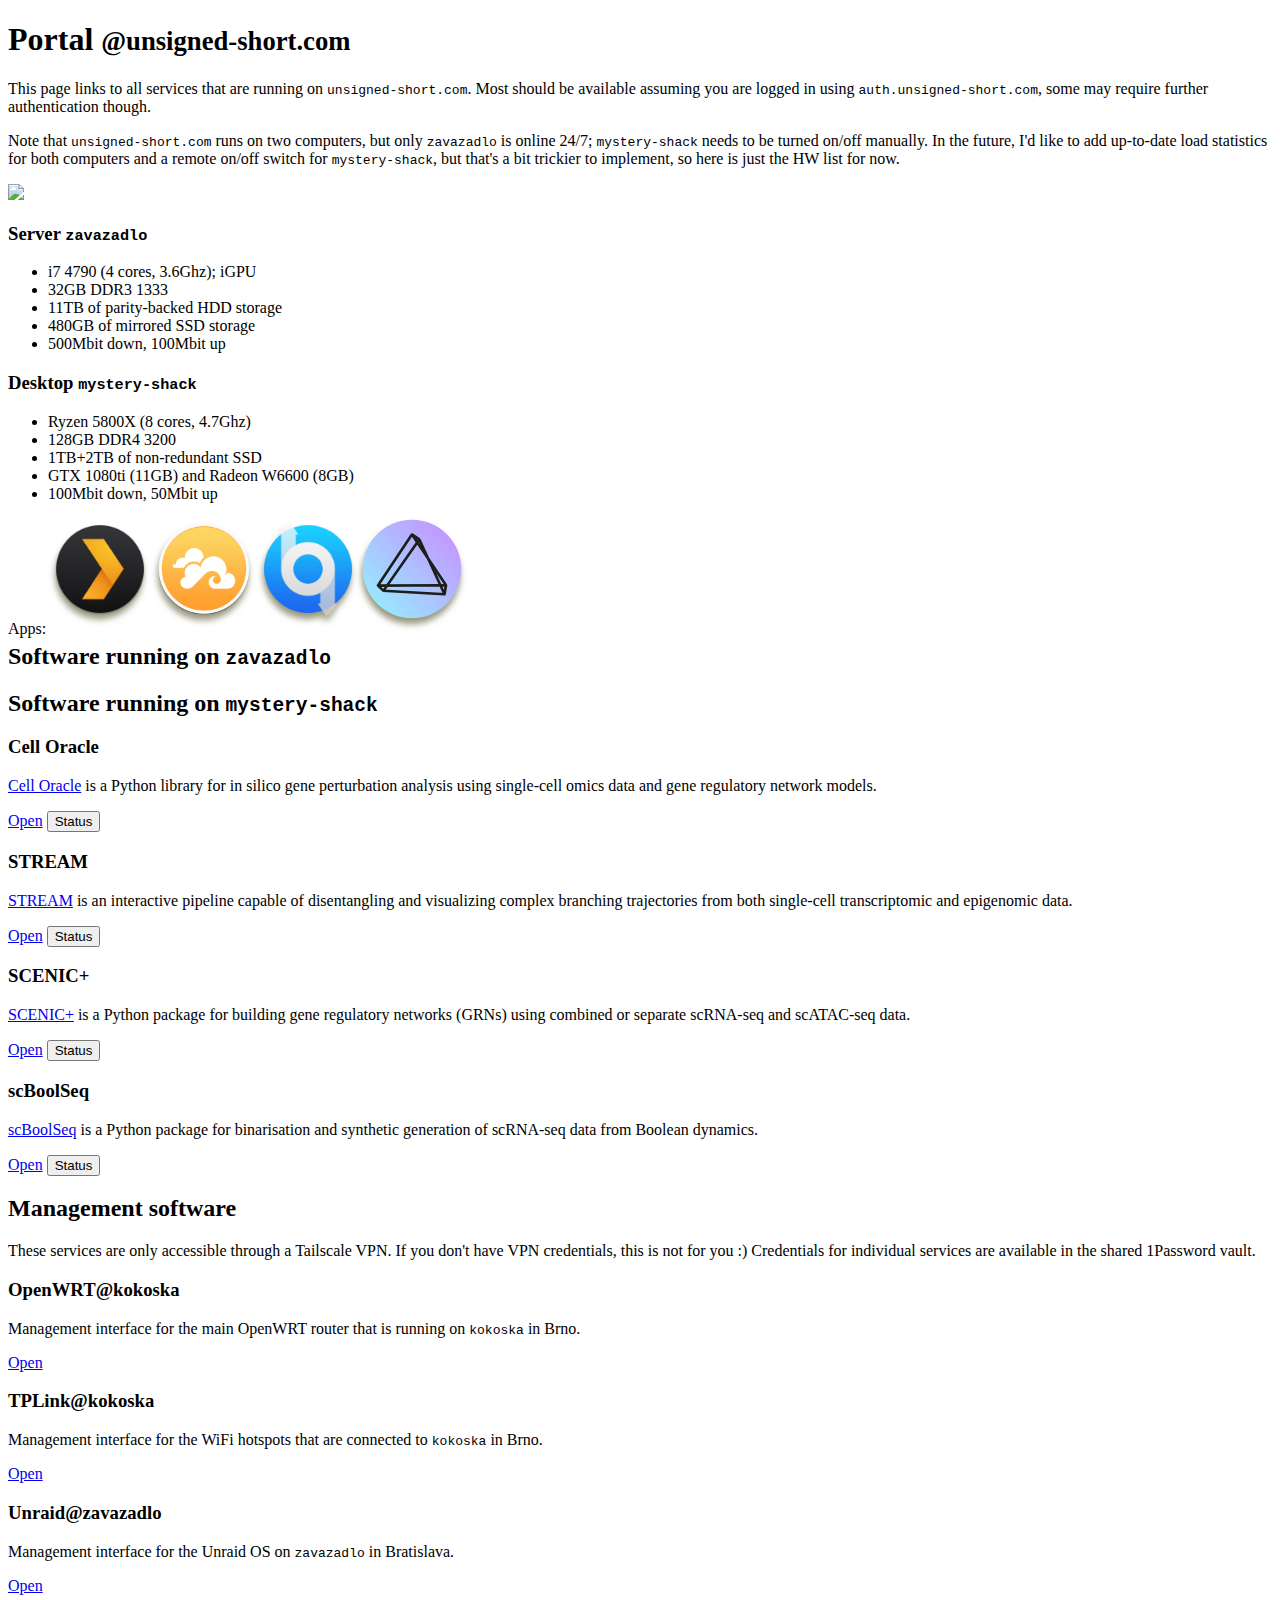
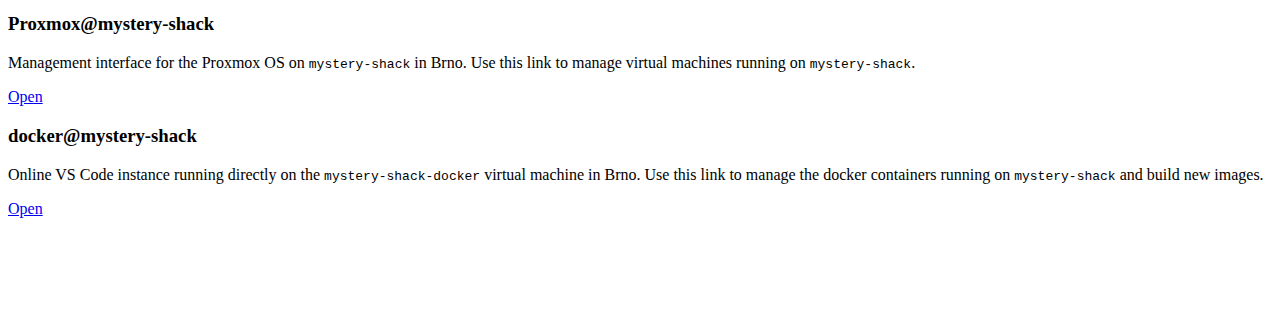
==== docker/infra/zavazadlo-portal/www/index.html @ 85c7ce4f "Add `photoprism` to portal homepage." ====
<!DOCTYPE html>
<html>
<head>
    <link rel="stylesheet" type="text/css" href="/css/uikit.min.css">
    <meta charset="utf-8">
    <meta name="viewport" content="width=device-width, initial-scale=1">    
    <script type="text/javascript" src="/js/uikit.min.js"></script>
    <script type="text/javascript" src="/js/uikit-icons.min.js"></script>
    <title>Portal @unsigned-short.com</title>

    <style type="text/css">
        .shadow-parent {
            filter: drop-shadow(-1px 6px 3px rgba(50, 50, 0, 0.5));
            transition: all 60ms ease-out;
        }
        .shadow-parent:hover {
            transform: scale(1.1);
        }
        .clip-circle {
            clip-path: circle(50px at 50px 50px);
        }
    </style>

    <script type="text/javascript">
        function check(element, url) {
            console.log(element);
            
            var xmlHttp = new XMLHttpRequest();
            xmlHttp.onreadystatechange = function() { 
                if (xmlHttp.readyState == 4) {
                    console.log(element);
                    element.classList.remove("uk-button-primary", "uk-button-secondary", "uk-button-danger")
                    if (xmlHttp.status == 200) {
                        element.classList.add("uk-button-primary");
                        element.innerHTML = "Response ok";
                    } else if (xmlHttp.status != 0) {
                        element.classList.add("uk-button-danger");
                        element.innerHTML = "Response error";
                    } else {
                        element.classList.add("uk-button-secondary");
                        element.innerHTML = "No response";
                    }
                    console.log(xmlHttp);
                    console.log(xmlHttp.status)
                }
            }
            xmlHttp.open("GET", url, true); // true for asynchronous 
            xmlHttp.send(null);
        }
    </script>
</head>

<body>

<div class="uk-section uk-section-default">
<div class="uk-container">

<h1 class="uk-heading-large">Portal <small>@unsigned-short.com</small></h1>

<div uk-grid>
    <div class="uk-width-2-3">
        <p class="uk-text-justify">This page links to all services that are running on <code>unsigned-short.com</code>. Most should be available assuming you are logged in using <code>auth.unsigned-short.com</code>, some may require further authentication though.</p>
        <p class="uk-text-justify">Note that <code>unsigned-short.com</code> runs on two computers, but only <code>zavazadlo</code> is online 24/7; <code>mystery-shack</code> needs to be turned on/off manually. In the future, I'd like to add up-to-date load statistics for both computers and a remote on/off switch for <code>mystery-shack</code>, but that's a bit trickier to implement, so here is just the HW list for now.</p>
    </div>
    <div class="uk-width-1-3 uk-text-center">
        <a href="https://wiki.lspace.org/The_Luggage" target="_blank"><img src="https://wiki.lspace.org/images/9/97/Luggage.jpg?20211021021254" width="180"></a> 
    </div>


    <div>
        <div class="uk-card uk-card-default uk-card-small">
            <div class="uk-card-body">
                <h3 class="uk-card-title">Server <code style="font-size: 1em;">zavazadlo</code></h3>
                <ul>
                    <li>i7 4790 (4 cores, 3.6Ghz); iGPU</li>
                    <li>32GB DDR3 1333</li>
                    <li>11TB of parity-backed HDD storage</li>
                    <li>480GB of mirrored SSD storage</li>
                    <li>500Mbit down, 100Mbit up</li>
                </ul>
            </div>
        </div>
    </div>


    <div>
        <div class="uk-card uk-card-default uk-card-small">
            <div class="uk-card-body">
                <h3 class="uk-card-title">Desktop <code style="font-size: 1em;">mystery-shack</code></h3>
                <ul>
                    <li>Ryzen 5800X (8 cores, 4.7Ghz)</li>
                    <li>128GB DDR4 3200</li>
                    <li>1TB+2TB of non-redundant SSD</li>
                    <li>GTX 1080ti (11GB) and Radeon W6600 (8GB)</li>
                    <li>100Mbit down, 50Mbit up</li>
                </ul>
            </div>
        </div>  
    </div>
</div>

</div>
</div>

<div class="uk-section uk-section-primary uk-margin-top uk-margin-bottom">
    <div class="uk-container">
        <span class="uk-heading-small uk-margin-right" style="position: relative; top: 15px;">Apps:</span>

        <a class="uk-button shadow-parent" href="https://plex.unsigned-short.com" target="_blank"><img src="assets/plex.png" width="100" class="clip-circle"></a>
        <a class="uk-button shadow-parent" href="https://seafile.unsigned-short.com" target="_blank"><img src="assets/seafile.png" width="100" class="clip-circle"></a>
        <a class="uk-button shadow-parent" href="https://download.unsigned-short.com" target="_blank"><img src="assets/download.png" width="100" class="clip-circle"></a>
        <a class="uk-button shadow-parent" href="https://photoprism.unsigned-short.com" target="_blank"><img src="assets/photoprism.svg" width="100" class="clip-circle"></a>
    </div>
</div>

<div class="uk-section uk-section-muted uk-margin-top uk-margin-bottom">
    <div class="uk-container">
        <h2>Software running on <code style="font-size: 1em;">zavazadlo</code></h2>
        <div uk-grid>
            <!--<div class="uk-width-1-3">
                <div class="uk-card uk-card-default uk-card-small">
                    <div class="uk-card-body">
                        <h3 class="uk-card-title">Cell Oracle</h3>
                        <p class="uk-text-justify">
                            <a href="https://morris-lab.github.io/CellOracle.documentation/" target="_blank">Cell Oracle</a> is a Python library for in silico gene perturbation analysis using single-cell omics data and gene regulatory network models.
                        </p>                        

                        <a class="uk-button uk-button-default" href="https://celloracle.software.unsigned-short.com/" target="_blank">Open</a>
                        <button class="uk-button uk-button-default" onclick="check(this, 'https://celloracle.software.unsigned-short.com/')" >Status</button>
                    </div>
                </div>  
            </div>-->

            <!--<div class="uk-width-1-3">
                <div class="uk-card uk-card-default uk-card-small">
                    <div class="uk-card-body">
                        <h3 class="uk-card-title">STREAM</h3>
                        <p class="uk-text-justify">
                            <a href="https://github.com/pinellolab/STREAM" target="_blank">STREAM</a> is an interactive pipeline capable of disentangling and visualizing complex branching trajectories from both single-cell transcriptomic and epigenomic data.
                        </p>

                        <a class="uk-button uk-button-default" href="https://stream.software.unsigned-short.com/" target="_blank">Open</a>
                        <button class="uk-button uk-button-default" onclick="check(this, 'https://stream.software.unsigned-short.com/')" >Status</button>
                    </div>
                </div>  
            </div>-->

            <!--<div class="uk-width-1-3">
                <div class="uk-card uk-card-default uk-card-small">
                    <div class="uk-card-body">
                        <h3 class="uk-card-title">MTLRank</h3>
                        <p class="uk-text-justify">
                            <a href="https://github.com/alexQiSong/MTLRank" target="_blank">MTLRank</a> is a multi-task learning based framework for inferring regulatory interactions from single cell data.
                        </p>

                        <a class="uk-button uk-button-default" href="https://mtlrank.software.unsigned-short.com/" target="_blank">Open</a>
                        <button class="uk-button uk-button-default" onclick="check(this, 'https://mtlrank.software.unsigned-short.com/')" >Status</button>
                    </div>
                </div>  
            </div>-->
        </div>
    </div>
</div>

<div class="uk-section uk-section-muted uk-margin-top uk-margin-bottom">
    <div class="uk-container">
        <h2>Software running on <code style="font-size: 1em;">mystery-shack</code></h2>
        <div uk-grid>
            <div class="uk-width-1-3">
                <div class="uk-card uk-card-default uk-card-small">
                    <div class="uk-card-body">
                        <h3 class="uk-card-title">Cell Oracle</h3>
                        <p class="uk-text-justify">
                            <a href="https://morris-lab.github.io/CellOracle.documentation/" target="_blank">Cell Oracle</a> is a Python library for in silico gene perturbation analysis using single-cell omics data and gene regulatory network models.
                        </p>                        

                        <a class="uk-button uk-button-default" href="https://celloracle.mystery-shack.unsigned-short.com/" target="_blank">Open</a>
                        <button class="uk-button uk-button-default" onclick="check(this, 'https://celloracle.mystery-shack.unsigned-short.com/')" >Status</button>
                    </div>
                </div>  
            </div>

            <div class="uk-width-1-3">
                <div class="uk-card uk-card-default uk-card-small">
                    <div class="uk-card-body">
                        <h3 class="uk-card-title">STREAM</h3>
                        <p class="uk-text-justify">
                            <a href="https://github.com/pinellolab/STREAM" target="_blank">STREAM</a> is an interactive pipeline capable of disentangling and visualizing complex branching trajectories from both single-cell transcriptomic and epigenomic data.
                        </p>

                        <a class="uk-button uk-button-default" href="https://stream.mystery-shack.unsigned-short.com/" target="_blank">Open</a>
                        <button class="uk-button uk-button-default" onclick="check(this, 'https://stream.mystery-shack.unsigned-short.com/')" >Status</button>
                    </div>
                </div>  
            </div>

            <div class="uk-width-1-3">
                <div class="uk-card uk-card-default uk-card-small">
                    <div class="uk-card-body">
                        <h3 class="uk-card-title">SCENIC+</h3>
                        <p class="uk-text-justify">
                            <a href="https://scenicplus.readthedocs.io/en/latest/" target="_blank">SCENIC+</a> is a Python package for building gene regulatory networks (GRNs) using combined or separate scRNA-seq and scATAC-seq data.
                        </p>

                        <a class="uk-button uk-button-default" href="https://scenic.mystery-shack.unsigned-short.com/" target="_blank">Open</a>
                        <button class="uk-button uk-button-default" onclick="check(this, 'https://scenic.mystery-shack.unsigned-short.com/')" >Status</button>
                    </div>
                </div>  
            </div>

            <div class="uk-width-1-3">
                <div class="uk-card uk-card-default uk-card-small">
                    <div class="uk-card-body">
                        <h3 class="uk-card-title">scBoolSeq</h3>
                        <p class="uk-text-justify">
                            <a href="https://github.com/bnediction/scBoolSeq" target="_blank">scBoolSeq</a> is a Python package for binarisation and synthetic generation of scRNA-seq data from Boolean dynamics.
                        </p>

                        <a class="uk-button uk-button-default" href="https://scboolseq.mystery-shack.unsigned-short.com/" target="_blank">Open</a>
                        <button class="uk-button uk-button-default" onclick="check(this, 'https://scboolseq.mystery-shack.unsigned-short.com/')" >Status</button>
                    </div>
                </div>  
            </div>
        </div>
    </div>
</div>

<div class="uk-section uk-section-muted uk-margin-top uk-margin-bottom">
    <div class="uk-container">
        <h2>Management software</h2>
        <p>These services are only accessible through a Tailscale VPN. If you don't have VPN credentials, this is not for you :) 
        Credentials for individual services are available in the shared 1Password vault.</p>
        <div uk-grid>
            <div class="uk-width-1-3">
                <div class="uk-card uk-card-default uk-card-small">
                    <div class="uk-card-body">
                        <h3 class="uk-card-title">OpenWRT@kokoska</h3>
                        <p class="uk-text-justify">
                            Management interface for the main OpenWRT router that is running on <code>kokoska</code> in Brno.
                        </p>                        

                        <a class="uk-button uk-button-default" href="http://kokoska/" target="_blank">Open</a>
                        <!--<button class="uk-button uk-button-default" onclick="check(this, 'http://kokoska/')" >Status</button>-->
                    </div>
                </div>  
            </div>

            <div class="uk-width-1-3">
                <div class="uk-card uk-card-default uk-card-small">
                    <div class="uk-card-body">
                        <h3 class="uk-card-title">TPLink@kokoska</h3>
                        <p class="uk-text-justify">
                            Management interface for the WiFi hotspots that are connected to <code>kokoska</code> in Brno.
                        </p>                        

                        <a class="uk-button uk-button-default" href="https://kokoska:8043/" target="_blank">Open</a>
                        <!--<button class="uk-button uk-button-default" onclick="check(this, 'http://kokoska/')" >Status</button>-->
                    </div>
                </div>  
            </div>

            <div class="uk-width-1-3">
                <div class="uk-card uk-card-default uk-card-small">
                    <div class="uk-card-body">
                        <h3 class="uk-card-title">Unraid@zavazadlo</h3>
                        <p class="uk-text-justify">
                            Management interface for the Unraid OS on <code>zavazadlo</code> in Bratislava.
                        </p>                        

                        <a class="uk-button uk-button-default" href="http://zavazadlo/" target="_blank">Open</a>
                        <!--<button class="uk-button uk-button-default" onclick="check(this, 'http://kokoska/')" >Status</button>-->
                    </div>
                </div>  
            </div>

            <div class="uk-width-1-3">
                <div class="uk-card uk-card-default uk-card-small">
                    <div class="uk-card-body">
                        <h3 class="uk-card-title">Proxmox@mystery-shack</h3>
                        <p class="uk-text-justify">
                            Management interface for the Proxmox OS on <code>mystery-shack</code> in Brno.
                            Use this link to manage virtual machines running on <code>mystery-shack</code>.
                        </p>                        

                        <a class="uk-button uk-button-default" href="http://mystery-shack-proxmox:8006/" target="_blank">Open</a>
                        <!--<button class="uk-button uk-button-default" onclick="check(this, 'http://kokoska/')" >Status</button>-->
                    </div>
                </div>  
            </div>

            <div class="uk-width-1-3">
                <div class="uk-card uk-card-default uk-card-small">
                    <div class="uk-card-body">
                        <h3 class="uk-card-title">docker@mystery-shack</h3>
                        <p class="uk-text-justify">
                            Online VS Code instance running directly on the <code>mystery-shack-docker</code> virtual machine in Brno.
                            Use this link to manage the docker containers running on <code>mystery-shack</code> and build new images.
                        </p>                        

                        <a class="uk-button uk-button-default" href="http://mystery-shack-docker:8000/" target="_blank">Open</a>
                        <!--<button class="uk-button uk-button-default" onclick="check(this, 'http://kokoska/')" >Status</button>-->
                    </div>
                </div>  
            </div>
        </div>
    </div>
</div>

<!-- Just a spacer --> 
<div style="height:100px;"></div>

</body>

</html>
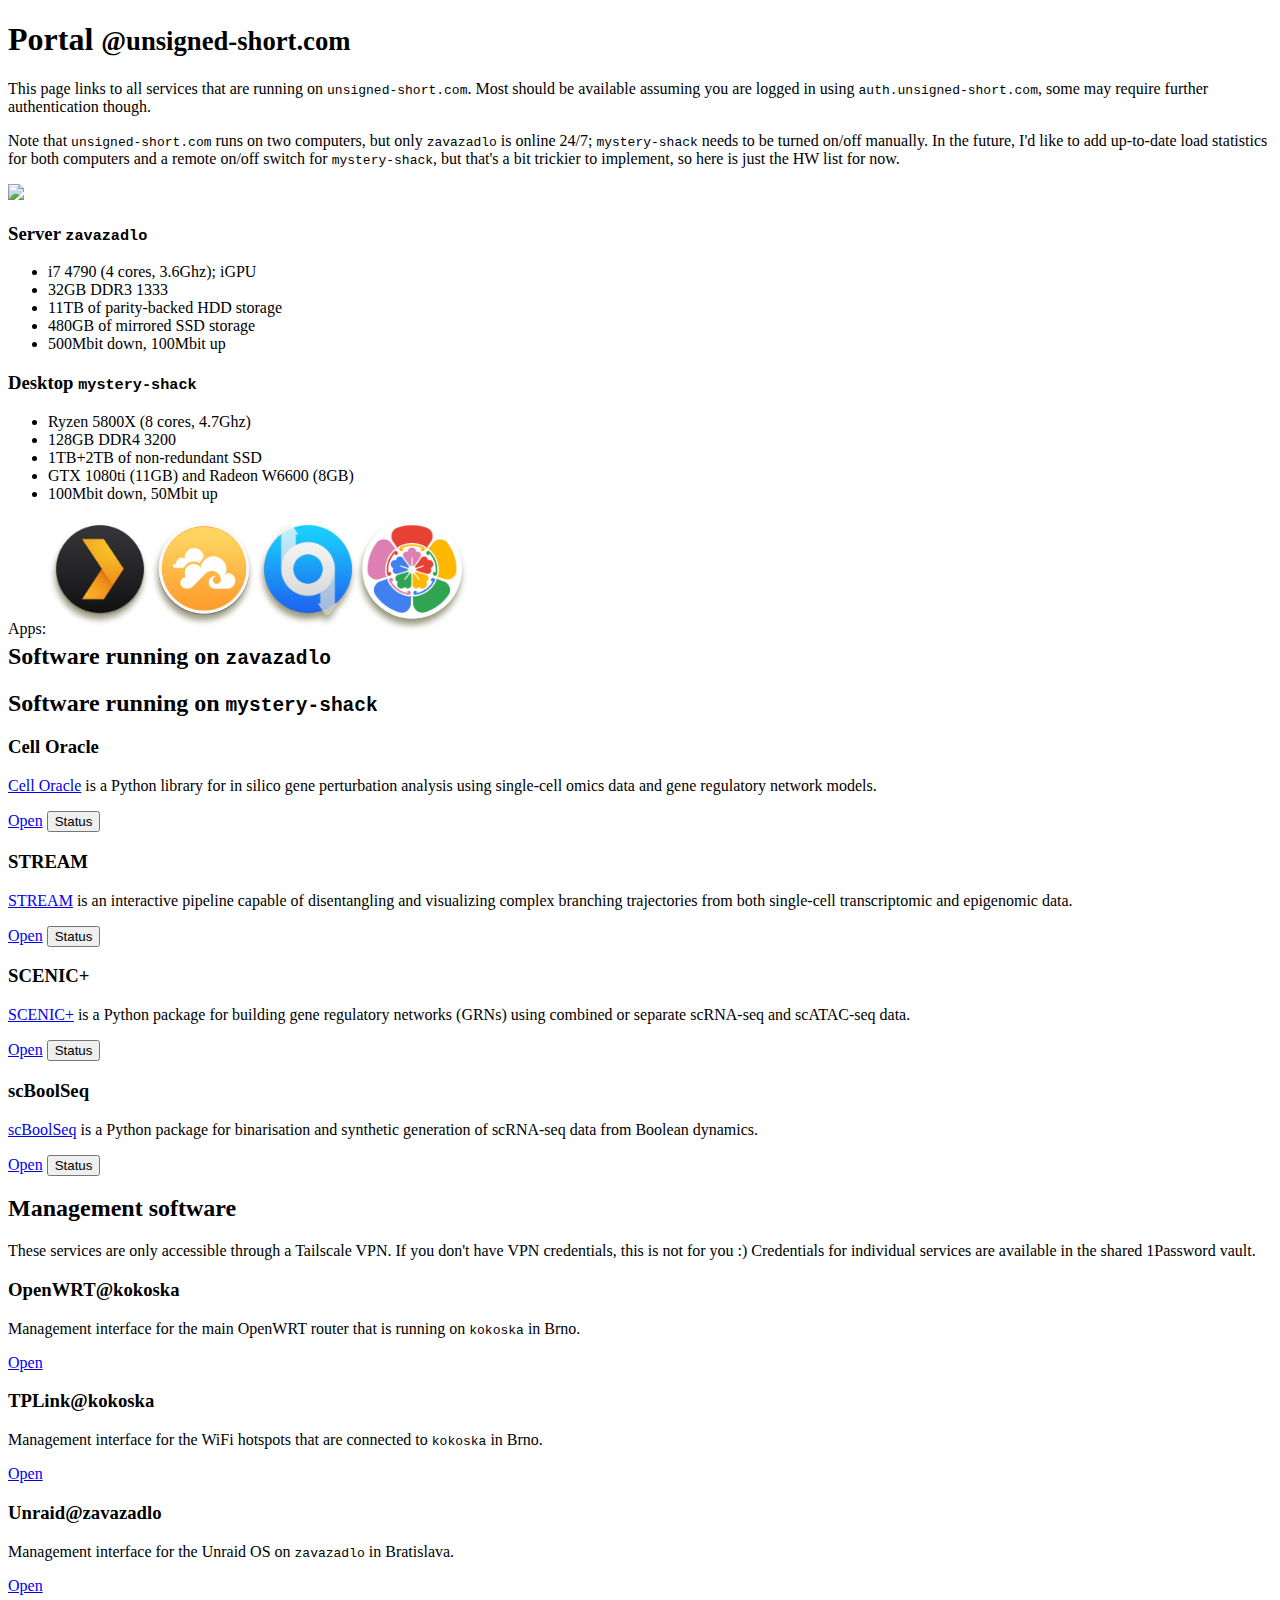
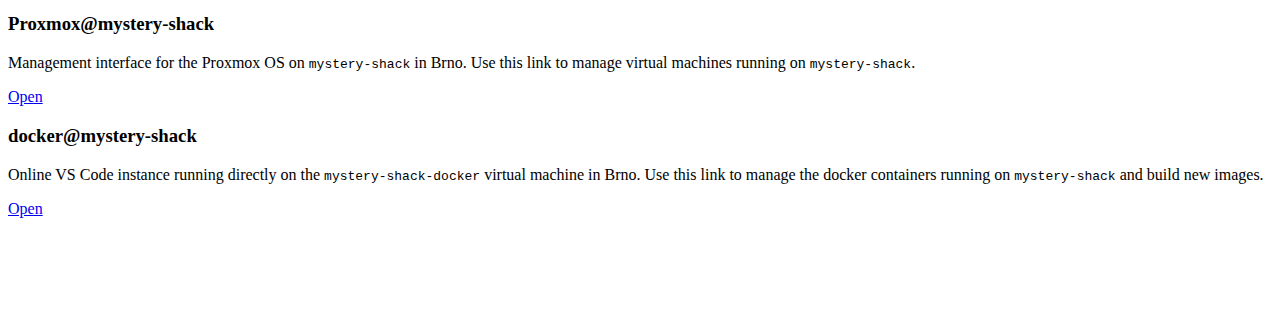
==== commit 2eb9ea5c: "Update portal website." ====
--- a/docker/infra/zavazadlo-portal/www/index.html
+++ b/docker/infra/zavazadlo-portal/www/index.html
@@ -109,7 +109,7 @@
         <a class="uk-button shadow-parent" href="https://plex.unsigned-short.com" target="_blank"><img src="assets/plex.png" width="100" class="clip-circle"></a>
         <a class="uk-button shadow-parent" href="https://seafile.unsigned-short.com" target="_blank"><img src="assets/seafile.png" width="100" class="clip-circle"></a>
         <a class="uk-button shadow-parent" href="https://download.unsigned-short.com" target="_blank"><img src="assets/download.png" width="100" class="clip-circle"></a>
-        <a class="uk-button shadow-parent" href="https://photoprism.unsigned-short.com" target="_blank"><img src="assets/photoprism.svg" width="100" class="clip-circle"></a>
+        <a class="uk-button shadow-parent" href="https://immich.unsigned-short.com" target="_blank"><img src="assets/immich.png" width="100" class="clip-circle"></a>
     </div>
 </div>
 
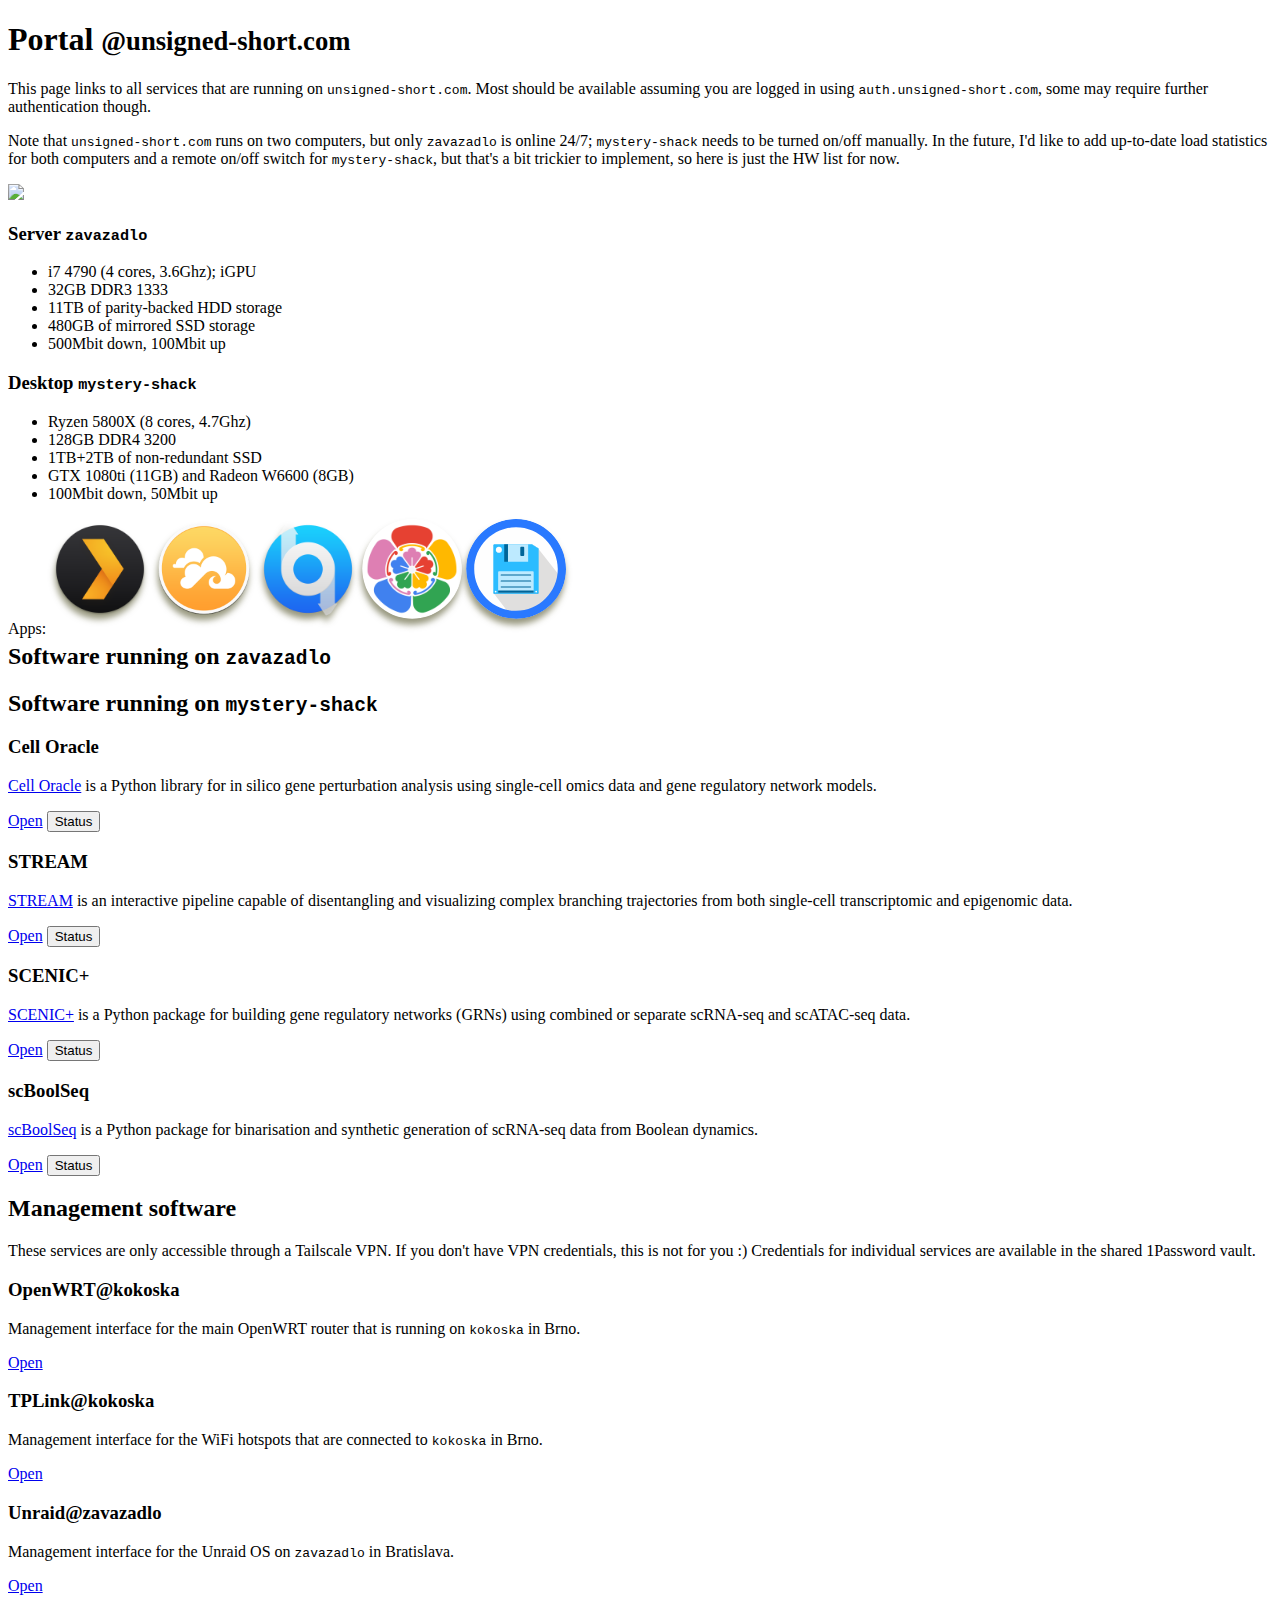
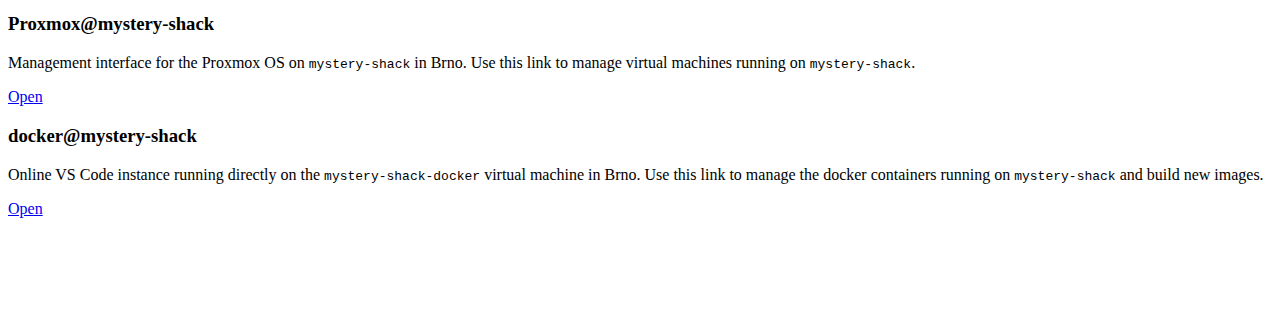
==== commit 9e8c94e0: "A few more notes about the file browser, plus a reference on the portal screen." ====
--- a/docker/infra/zavazadlo-portal/www/index.html
+++ b/docker/infra/zavazadlo-portal/www/index.html
@@ -110,6 +110,7 @@
         <a class="uk-button shadow-parent" href="https://seafile.unsigned-short.com" target="_blank"><img src="assets/seafile.png" width="100" class="clip-circle"></a>
         <a class="uk-button shadow-parent" href="https://download.unsigned-short.com" target="_blank"><img src="assets/download.png" width="100" class="clip-circle"></a>
         <a class="uk-button shadow-parent" href="https://immich.unsigned-short.com" target="_blank"><img src="assets/immich.png" width="100" class="clip-circle"></a>
+        <a class="uk-button shadow-parent" href="https://files.unsigned-short.com" target="_blank"><img src="assets/filebrowser.svg" width="100" class="clip-circle"></a>
     </div>
 </div>
 
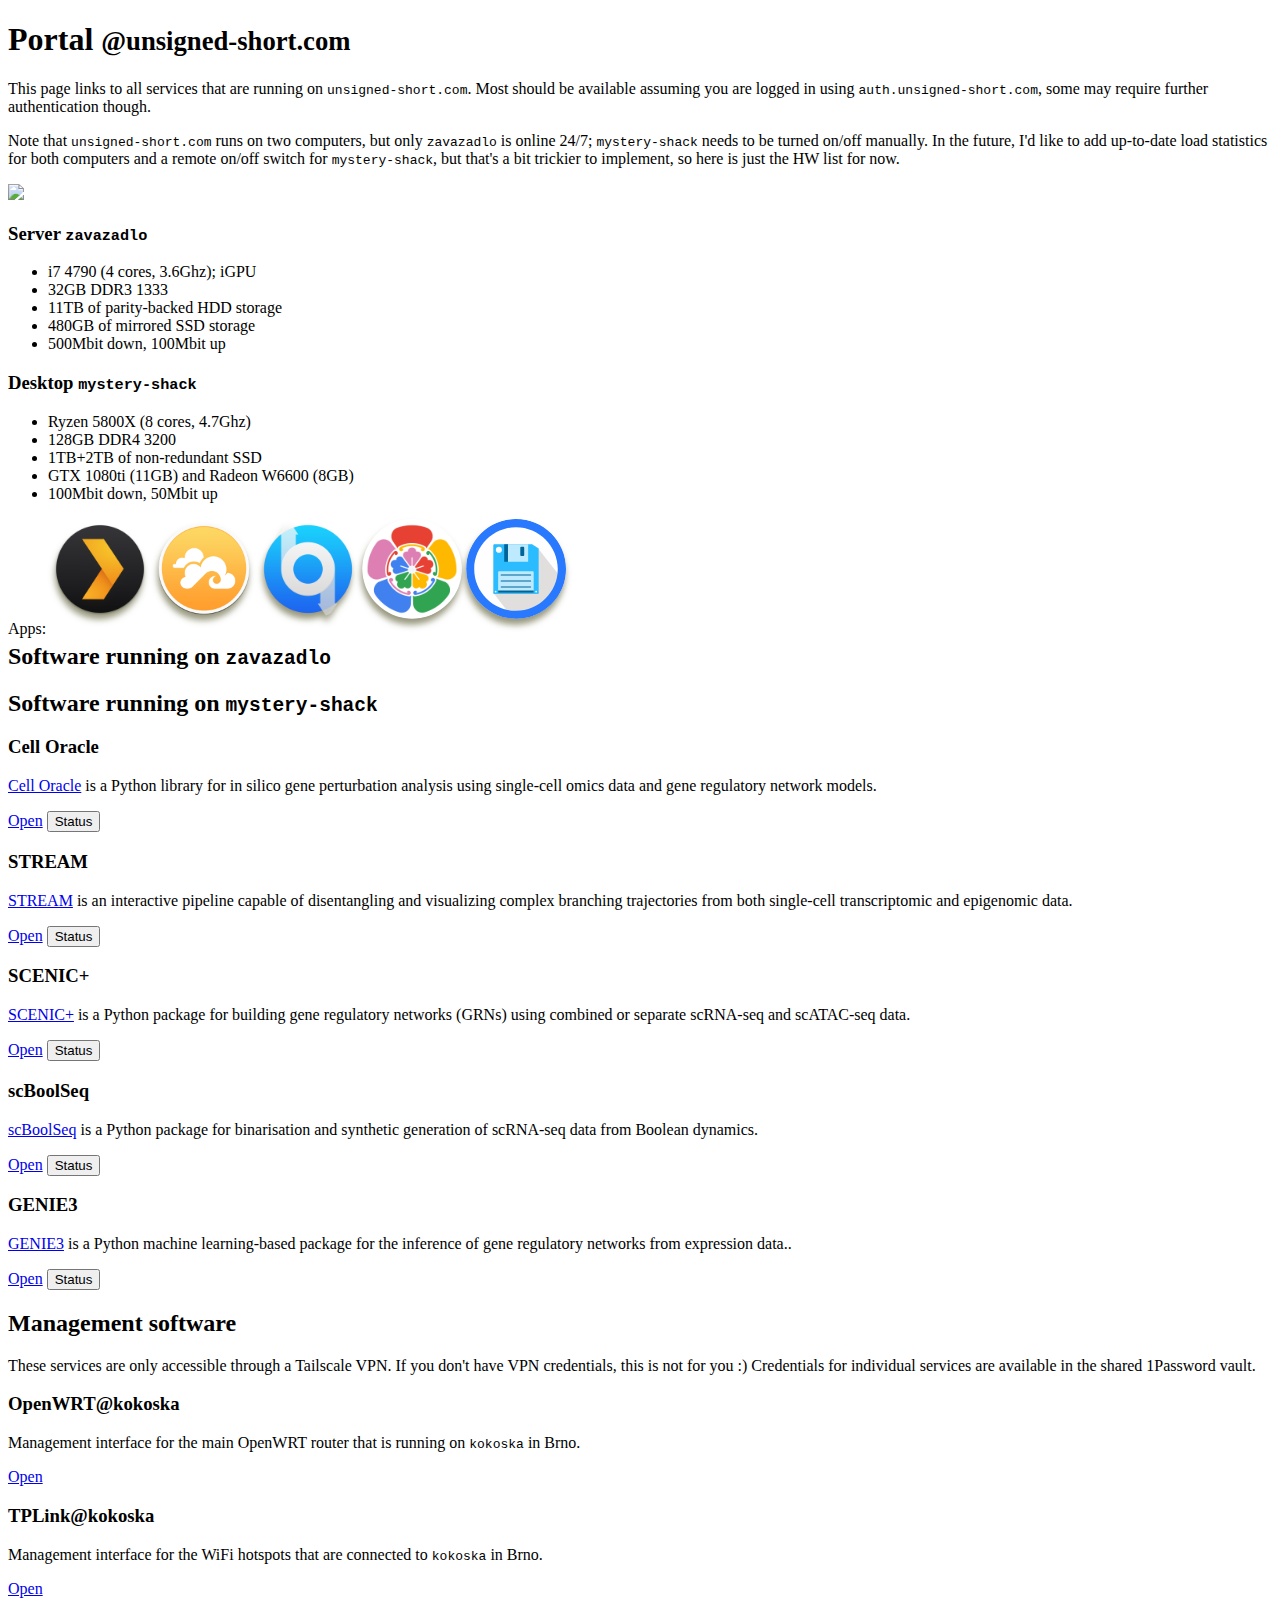
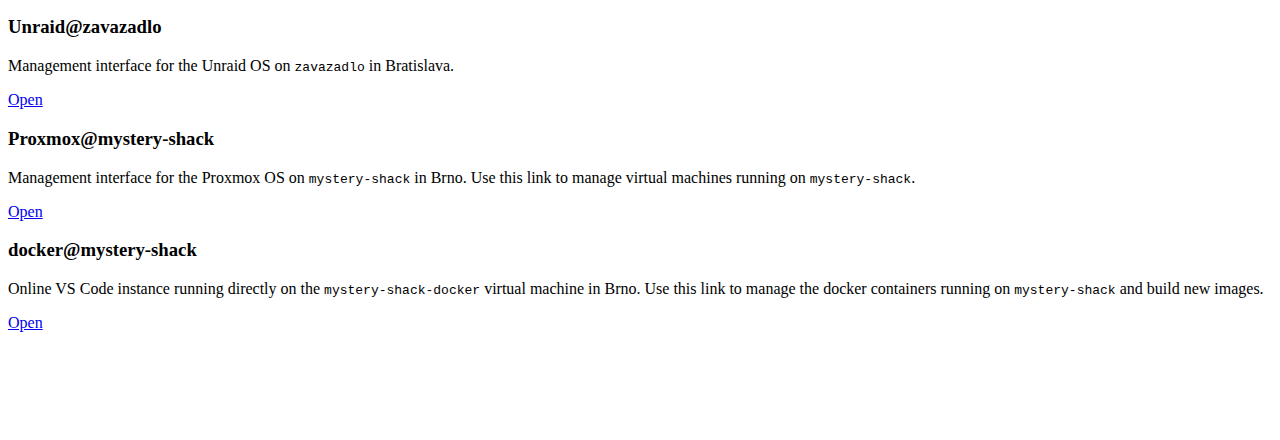
==== commit 683351f1: "Add `genie3` to portal." ====
--- a/docker/infra/zavazadlo-portal/www/index.html
+++ b/docker/infra/zavazadlo-portal/www/index.html
@@ -222,6 +222,20 @@
                     </div>
                 </div>  
             </div>
+
+            <div class="uk-width-1-3">
+                <div class="uk-card uk-card-default uk-card-small">
+                    <div class="uk-card-body">
+                        <h3 class="uk-card-title">GENIE3</h3>
+                        <p class="uk-text-justify">
+                            <a href="https://github.com/vahuynh/GENIE3" target="_blank">GENIE3</a> is a Python machine learning-based package for the inference of gene regulatory networks from expression data..
+                        </p>
+
+                        <a class="uk-button uk-button-default" href="https://genie3.mystery-shack.unsigned-short.com/" target="_blank">Open</a>
+                        <button class="uk-button uk-button-default" onclick="check(this, 'https://genie3.mystery-shack.unsigned-short.com/')" >Status</button>
+                    </div>
+                </div>  
+            </div>
         </div>
     </div>
 </div>
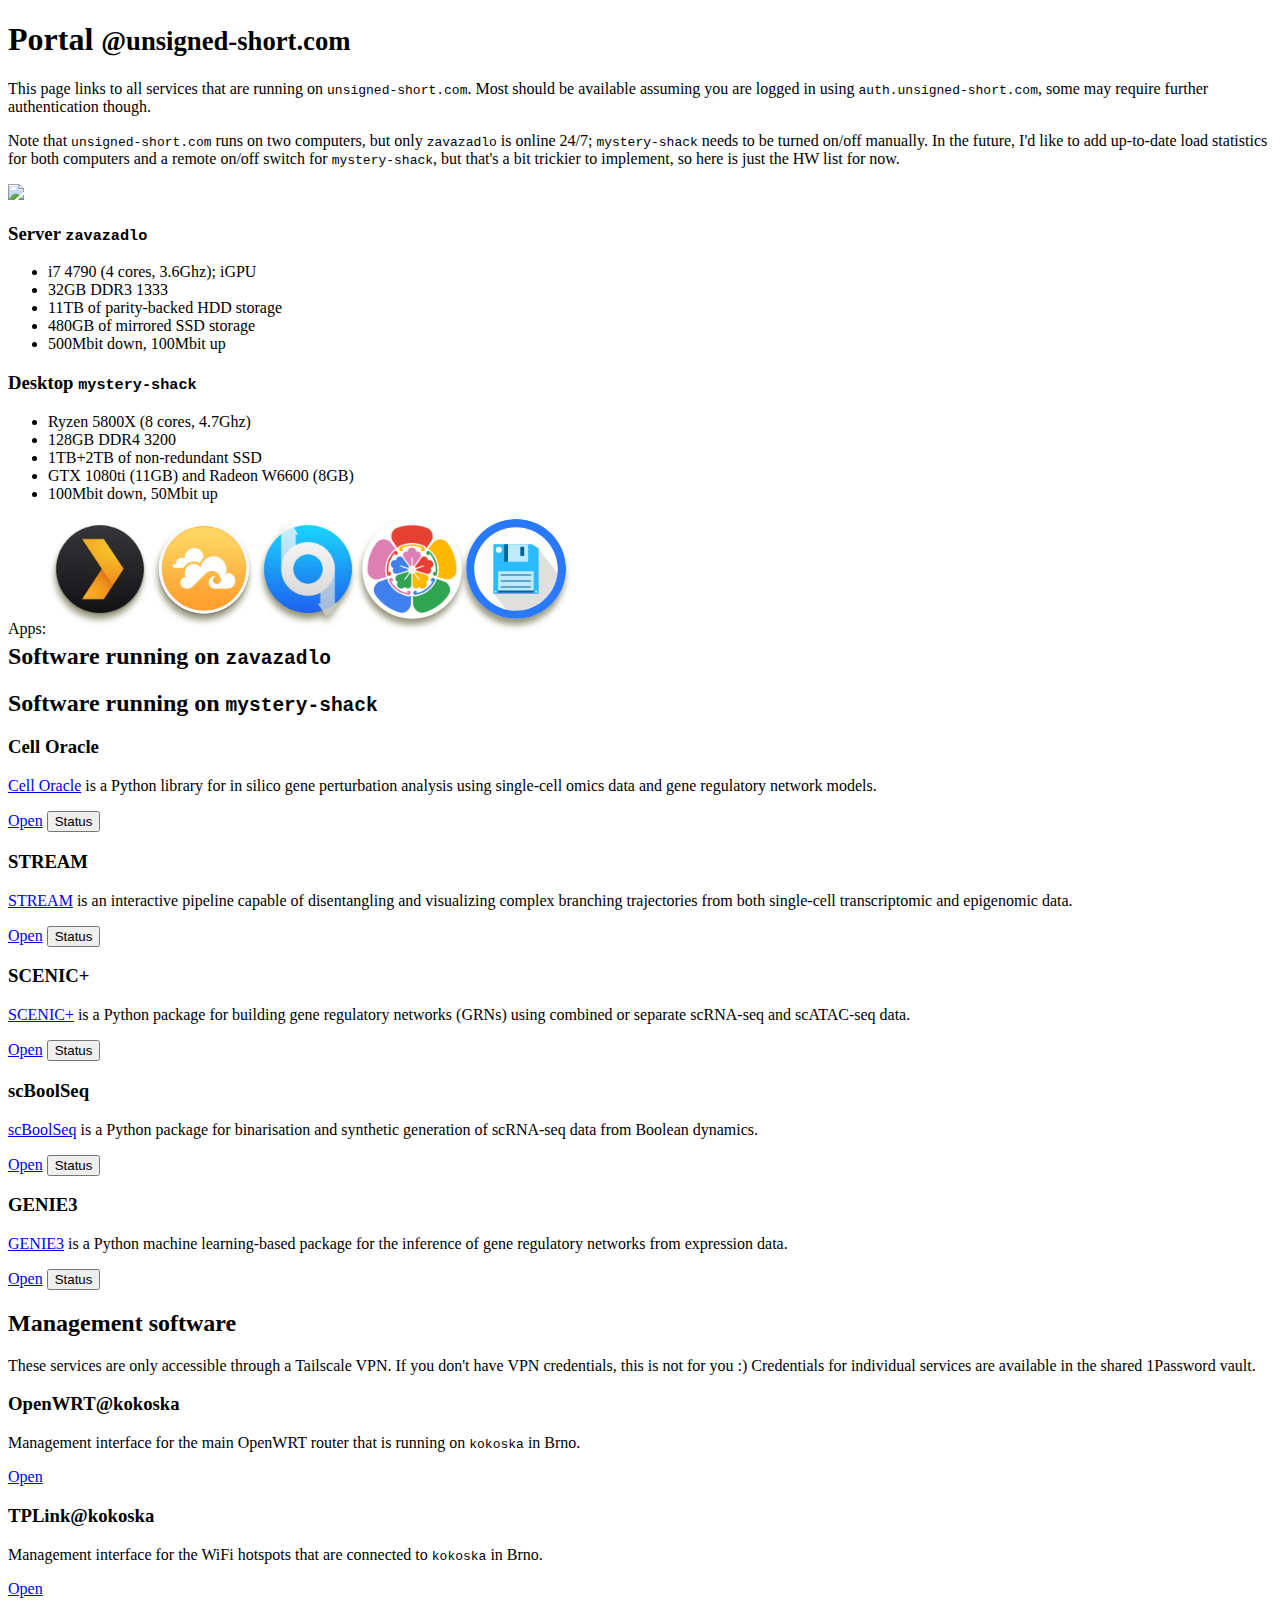
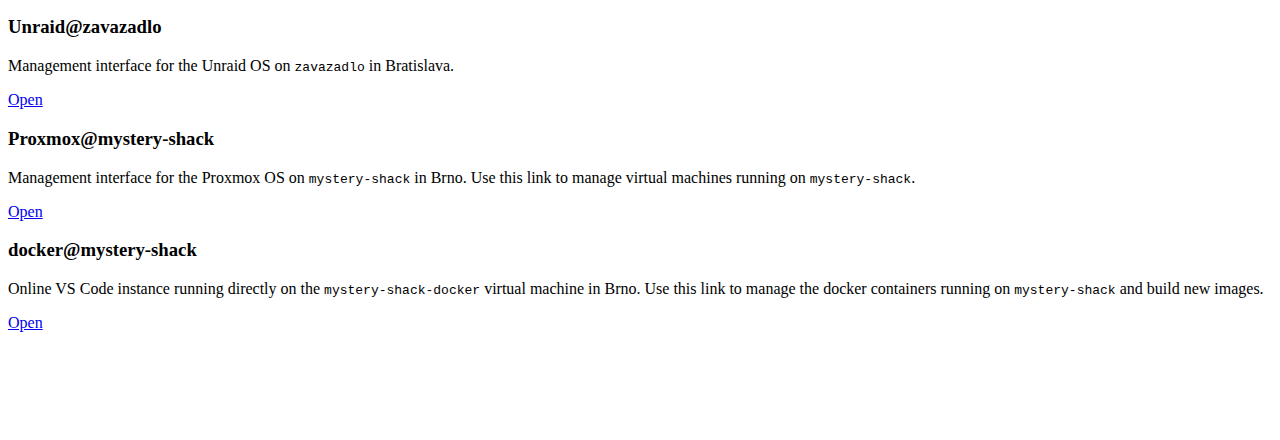
==== commit 9baf72c0: "Typo." ====
--- a/docker/infra/zavazadlo-portal/www/index.html
+++ b/docker/infra/zavazadlo-portal/www/index.html
@@ -228,7 +228,7 @@
                     <div class="uk-card-body">
                         <h3 class="uk-card-title">GENIE3</h3>
                         <p class="uk-text-justify">
-                            <a href="https://github.com/vahuynh/GENIE3" target="_blank">GENIE3</a> is a Python machine learning-based package for the inference of gene regulatory networks from expression data..
+                            <a href="https://github.com/vahuynh/GENIE3" target="_blank">GENIE3</a> is a Python machine learning-based package for the inference of gene regulatory networks from expression data.
                         </p>
 
                         <a class="uk-button uk-button-default" href="https://genie3.mystery-shack.unsigned-short.com/" target="_blank">Open</a>
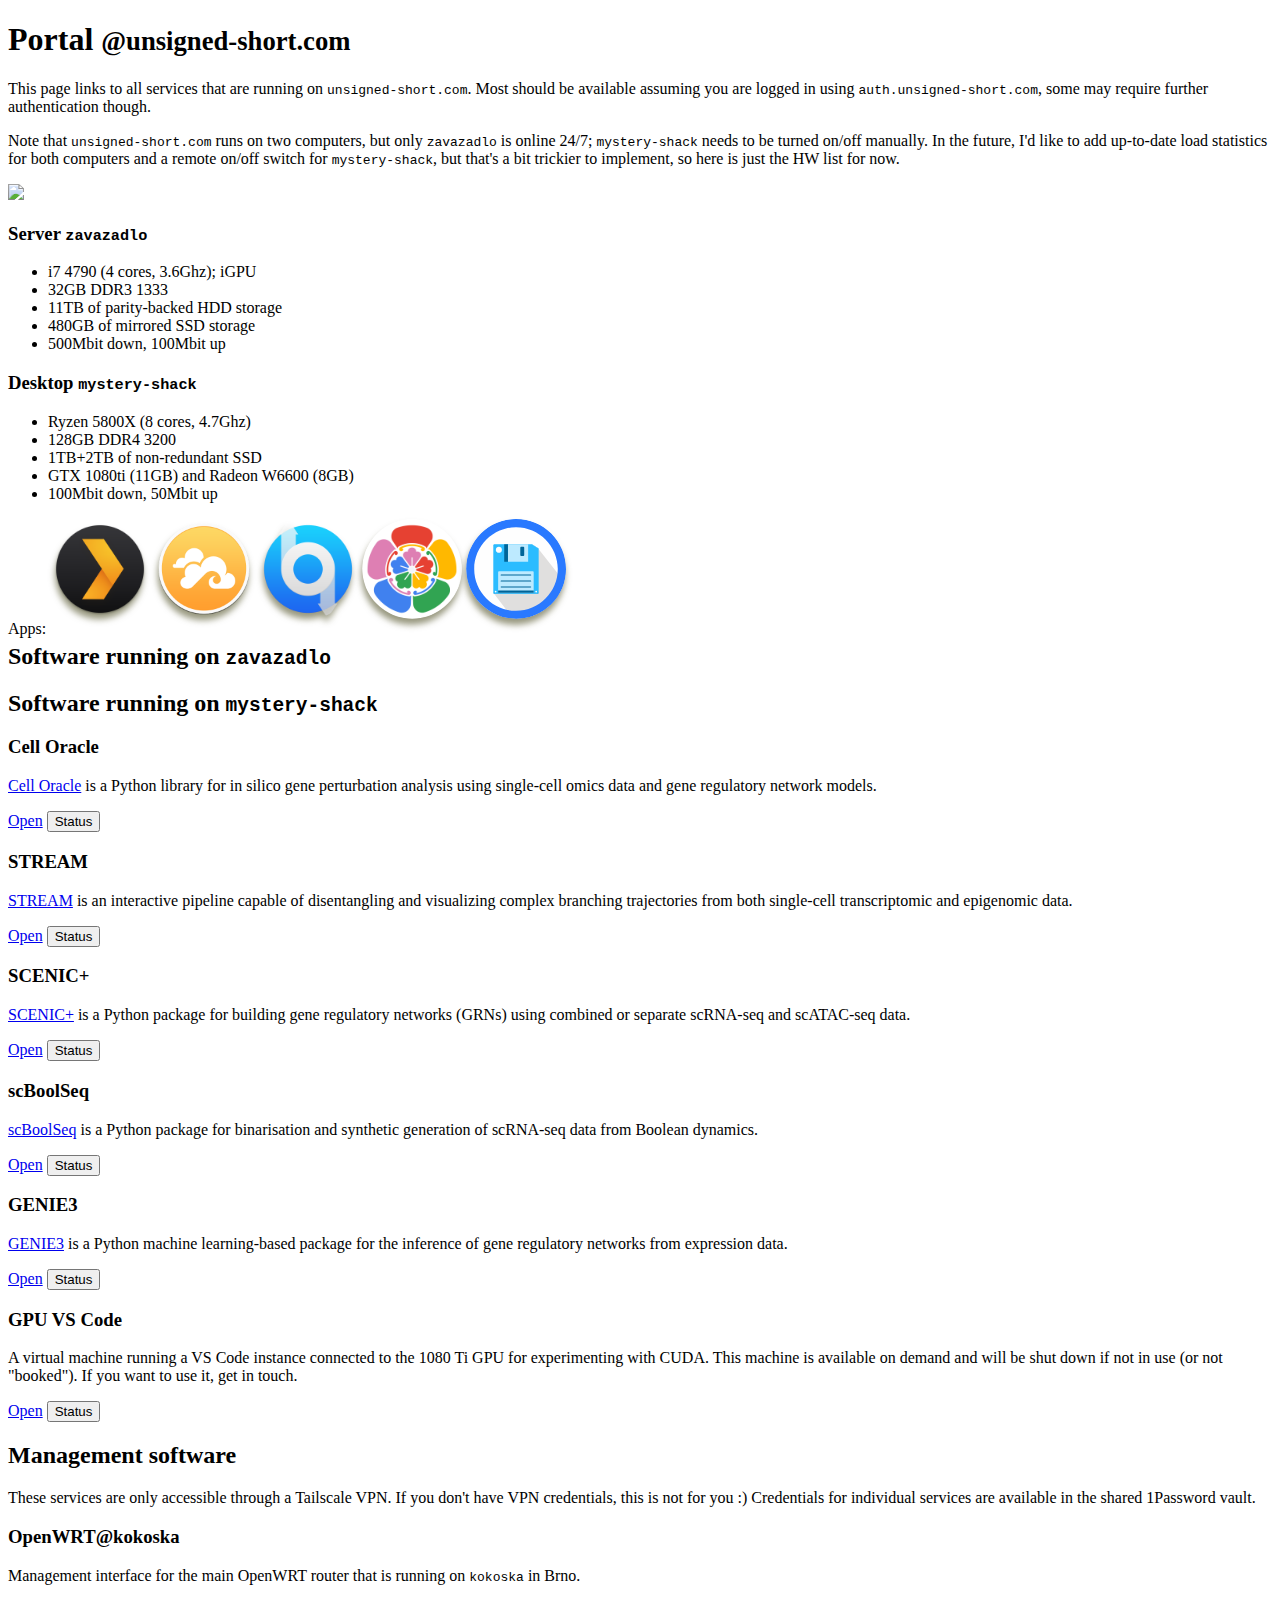
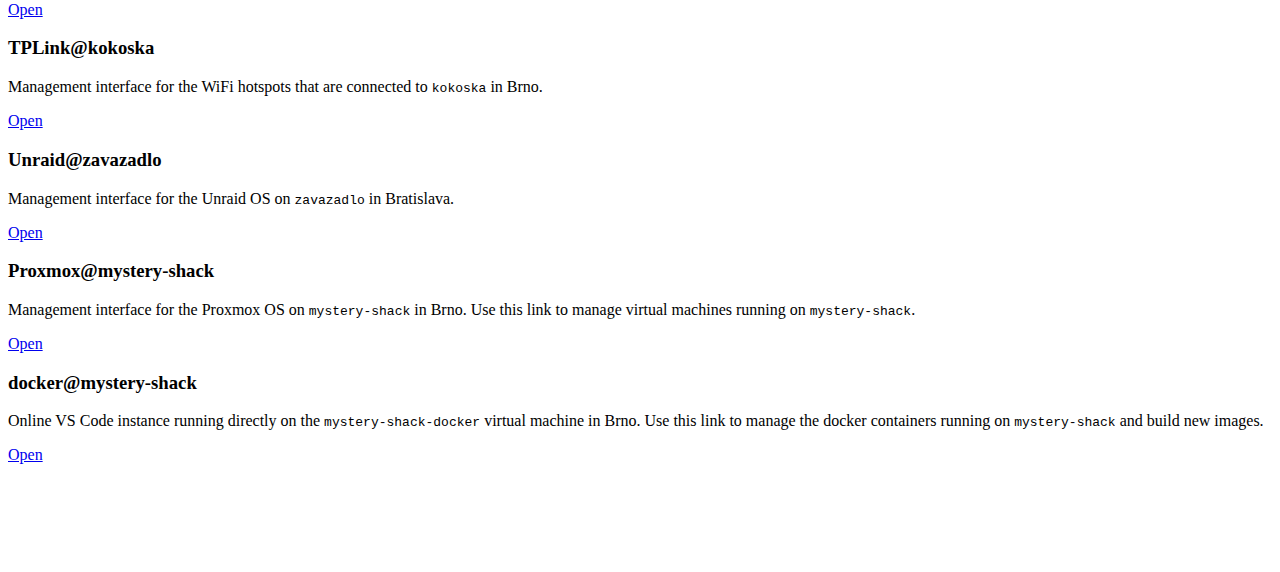
==== commit 40156f9a: "Add a GPU-enabled VM to mystery-shack." ====
--- a/docker/infra/zavazadlo-portal/www/index.html
+++ b/docker/infra/zavazadlo-portal/www/index.html
@@ -236,6 +236,20 @@
                     </div>
                 </div>  
             </div>
+
+            <div class="uk-width-1-3">
+                <div class="uk-card uk-card-default uk-card-small">
+                    <div class="uk-card-body">
+                        <h3 class="uk-card-title">GPU VS Code</h3>
+                        <p class="uk-text-justify">
+                            A virtual machine running a VS Code instance connected to the 1080 Ti GPU for experimenting with CUDA. This machine is available on demand and will be shut down if not in use (or not "booked"). If you want to use it, get in touch. 
+                        </p>
+
+                        <a class="uk-button uk-button-default" href="https://gpu.mystery-shack.unsigned-short.com/" target="_blank">Open</a>
+                        <button class="uk-button uk-button-default" onclick="check(this, 'https://gpu.mystery-shack.unsigned-short.com/')" >Status</button>
+                    </div>
+                </div>  
+            </div>
         </div>
     </div>
 </div>
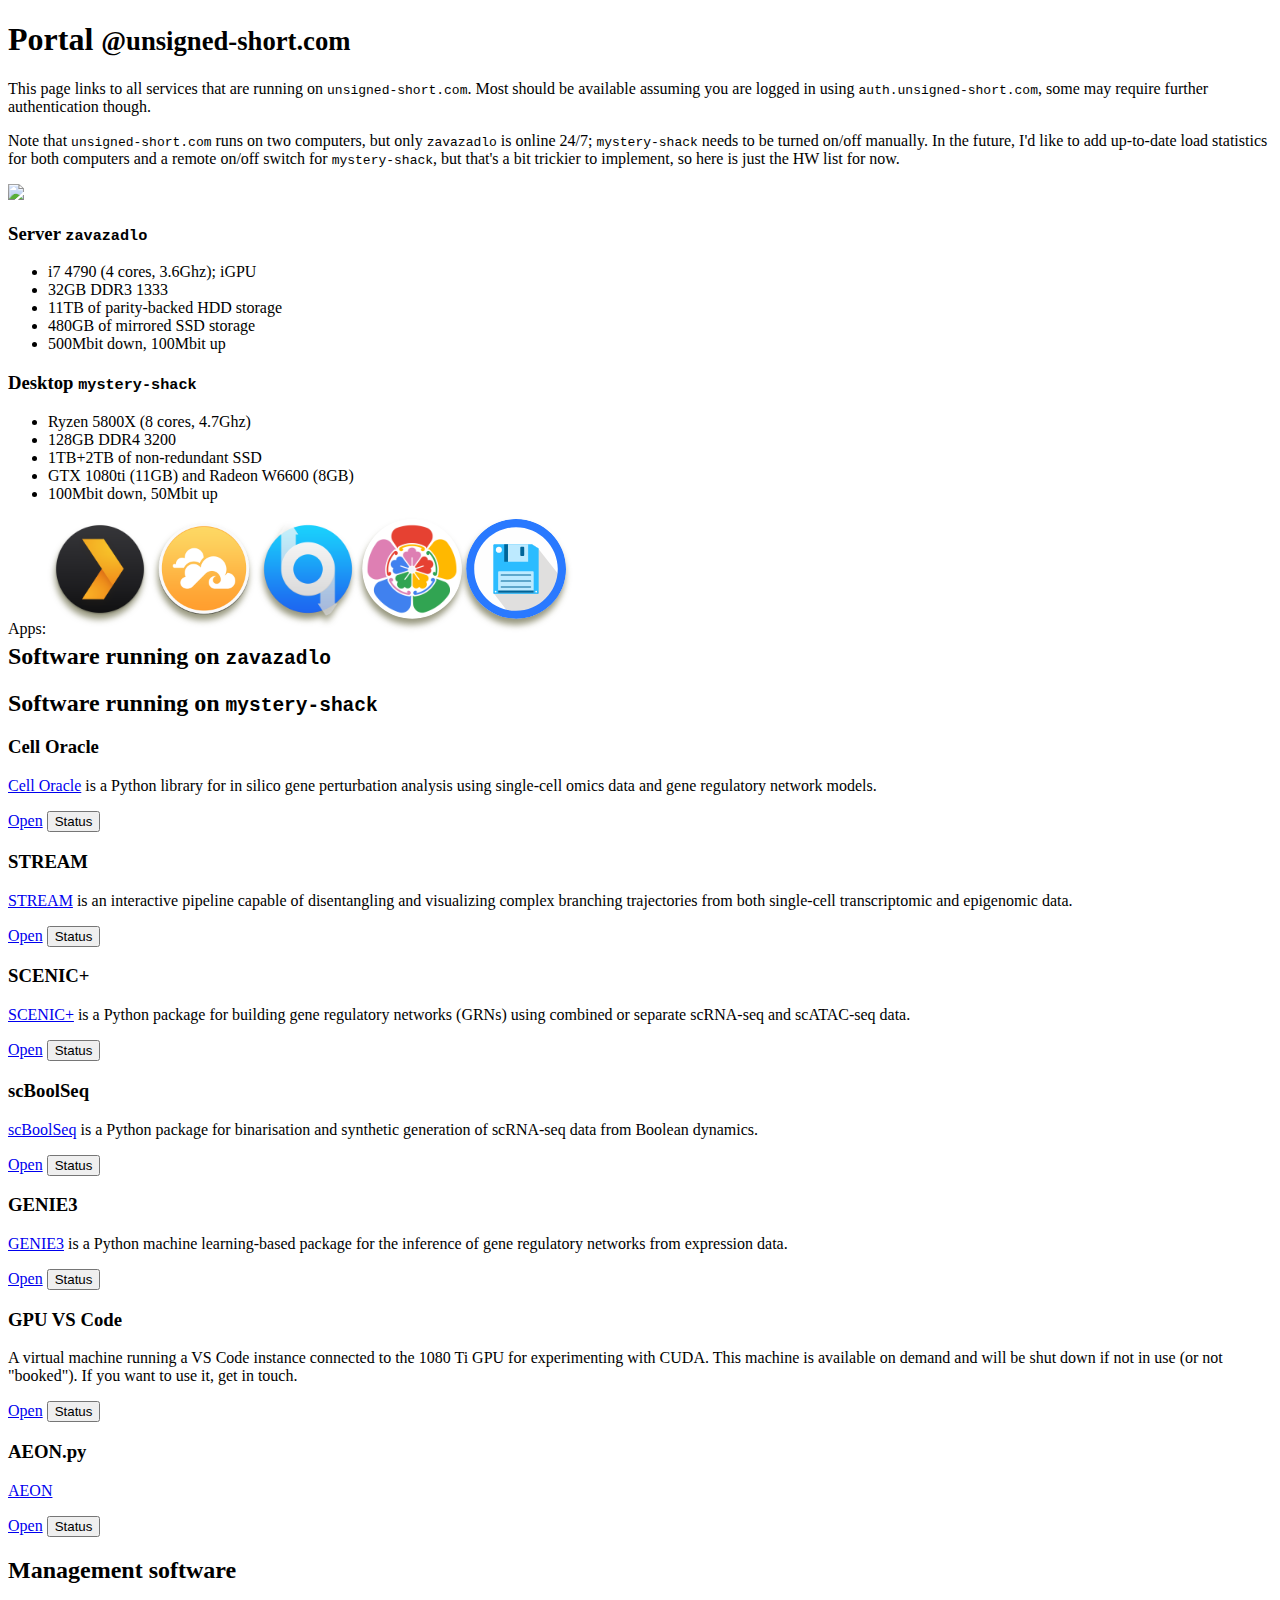
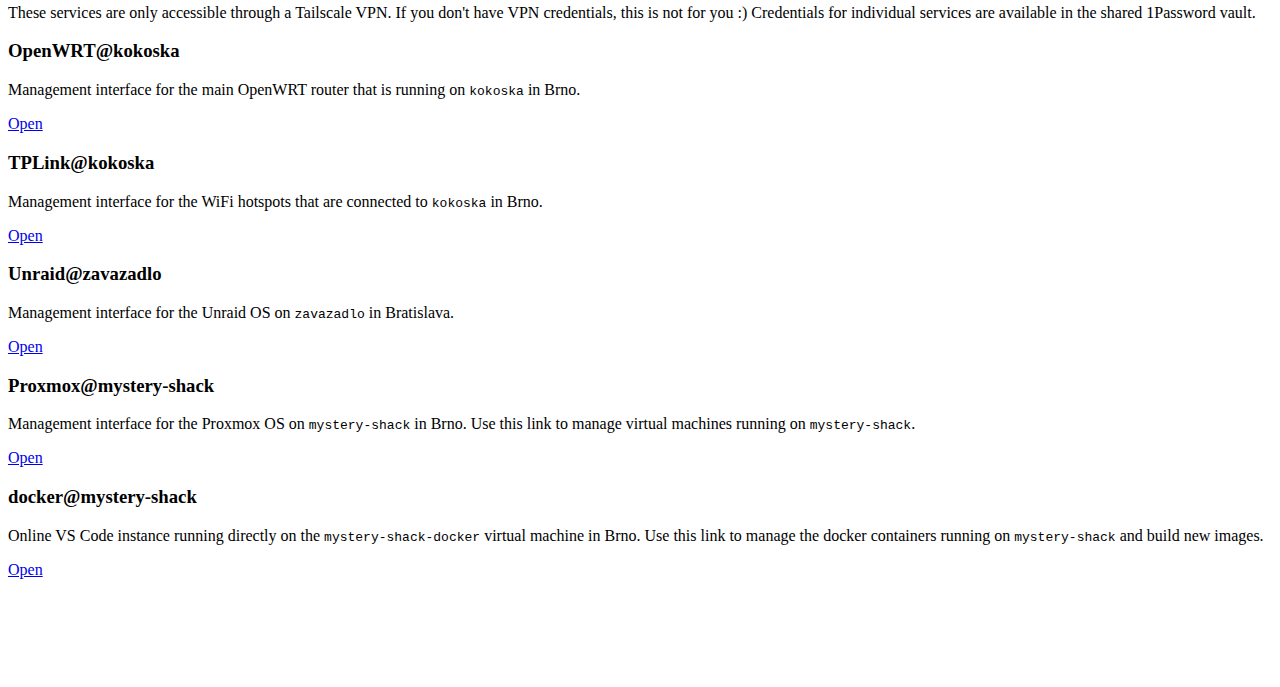
==== commit 2389d49d: "Update AEON service." ====
--- a/docker/infra/zavazadlo-portal/www/index.html
+++ b/docker/infra/zavazadlo-portal/www/index.html
@@ -250,6 +250,21 @@
                     </div>
                 </div>  
             </div>
+
+            <div class="uk-width-1-3">
+                <div class="uk-card uk-card-default uk-card-small">
+                    <div class="uk-card-body">
+                        <h3 class="uk-card-title">AEON.py</h3>
+                        <p class="uk-text-justify">
+                            <a href="https://github.com/sybila/biodivine-aeon-py" target="_blank">AEON</a>
+                        </p>
+
+                        <a class="uk-button uk-button-default" href="https://aeon.mystery-shack.unsigned-short.com/" target="_blank">Open</a>
+                        <button class="uk-button uk-button-default" onclick="check(this, 'https://aeon.mystery-shack.unsigned-short.com/')" >Status</button>
+                    </div>
+                </div>  
+            </div>
+
         </div>
     </div>
 </div>
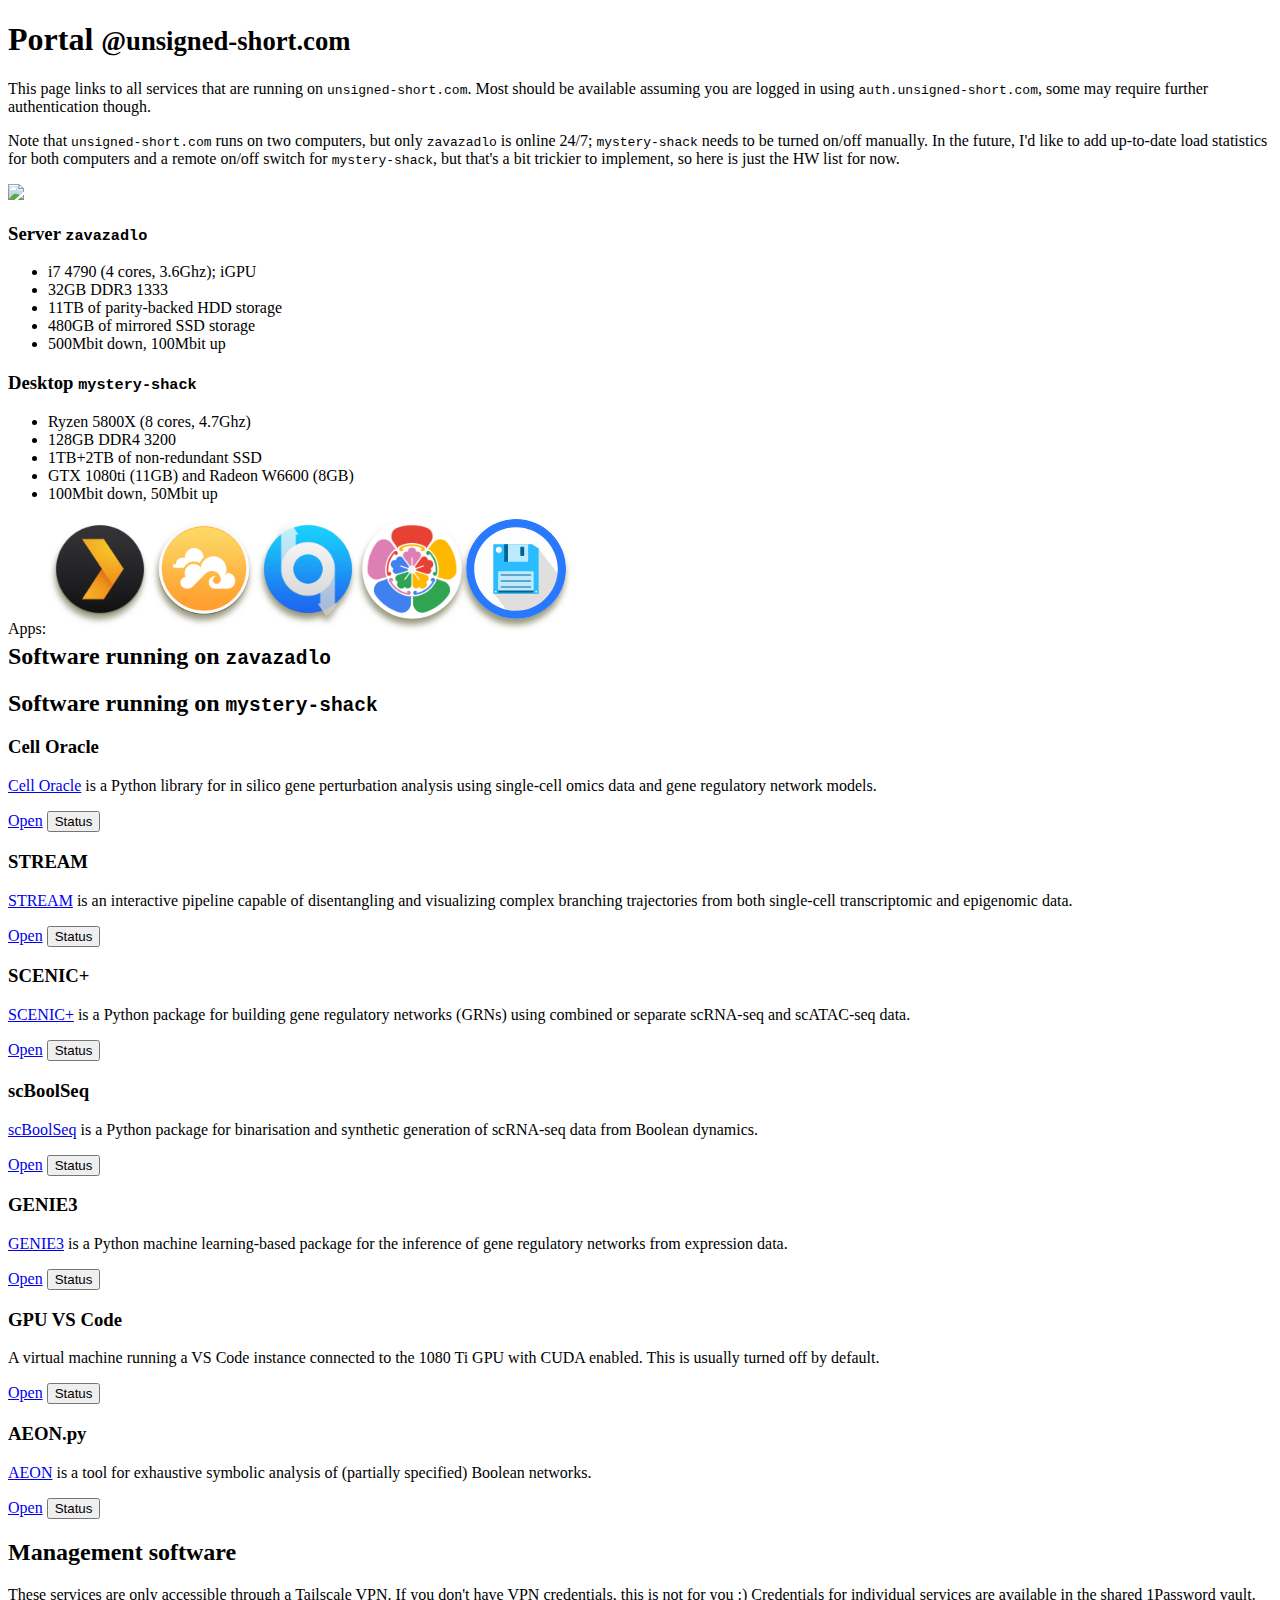
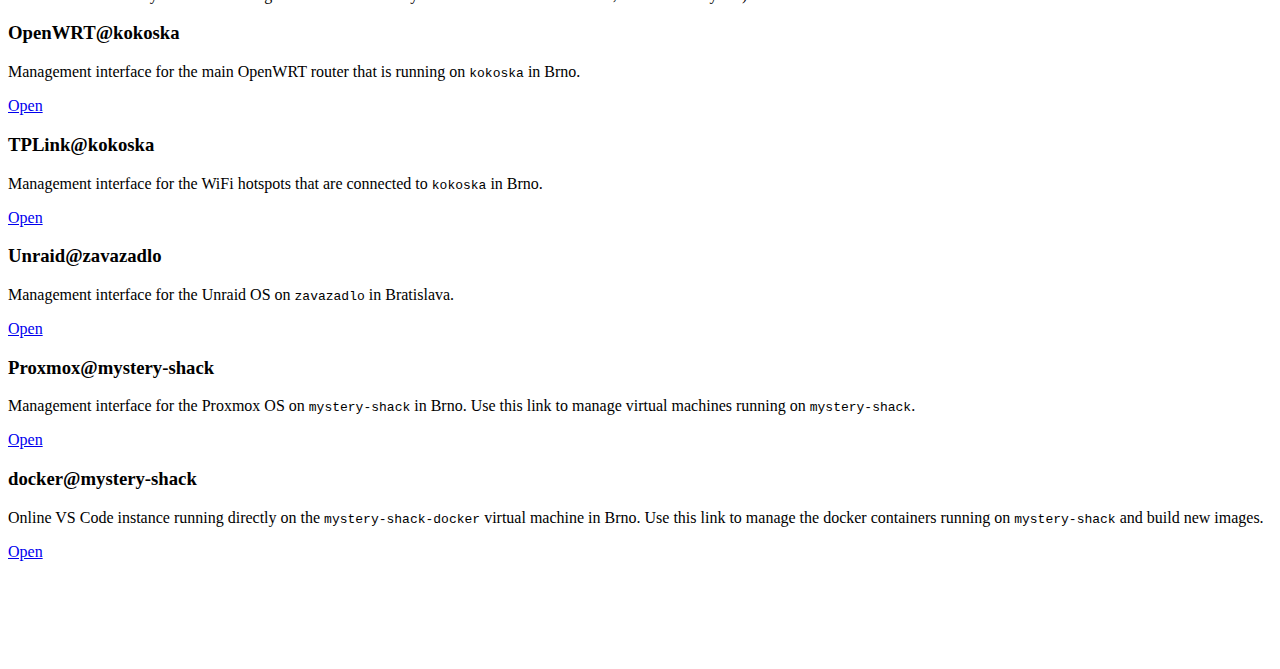
==== commit 972b0738: "Update portal entries." ====
--- a/docker/infra/zavazadlo-portal/www/index.html
+++ b/docker/infra/zavazadlo-portal/www/index.html
@@ -242,7 +242,7 @@
                     <div class="uk-card-body">
                         <h3 class="uk-card-title">GPU VS Code</h3>
                         <p class="uk-text-justify">
-                            A virtual machine running a VS Code instance connected to the 1080 Ti GPU for experimenting with CUDA. This machine is available on demand and will be shut down if not in use (or not "booked"). If you want to use it, get in touch. 
+                            A virtual machine running a VS Code instance connected to the 1080 Ti GPU with CUDA enabled. This is usually turned off by default.
                         </p>
 
                         <a class="uk-button uk-button-default" href="https://gpu.mystery-shack.unsigned-short.com/" target="_blank">Open</a>
@@ -256,7 +256,7 @@
                     <div class="uk-card-body">
                         <h3 class="uk-card-title">AEON.py</h3>
                         <p class="uk-text-justify">
-                            <a href="https://github.com/sybila/biodivine-aeon-py" target="_blank">AEON</a>
+                            <a href="https://github.com/sybila/biodivine-aeon-py" target="_blank">AEON</a> is a tool for exhaustive symbolic analysis of (partially specified) Boolean networks.
                         </p>
 
                         <a class="uk-button uk-button-default" href="https://aeon.mystery-shack.unsigned-short.com/" target="_blank">Open</a>
